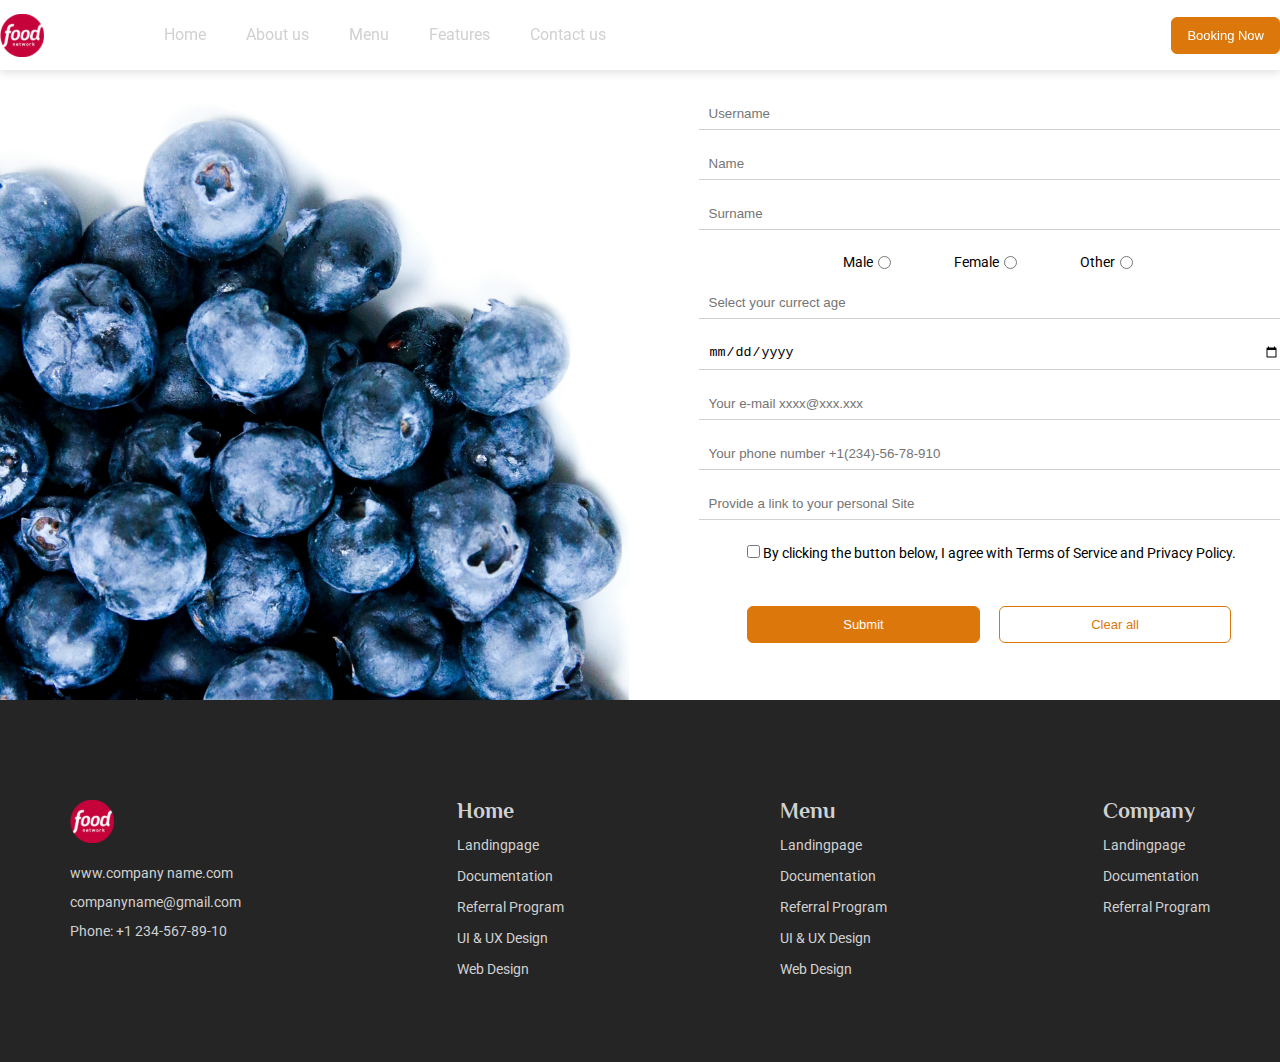
==== pages/form.html @ acdb59c8 "added anchors, pages switch" ====
<!DOCTYPE html>
<html lang="en">
  <head>
    <meta charset="UTF-8" />
    <meta name="viewport" content="width=device-width, initial-scale=1.0" />
    <link rel="stylesheet" href="/css/reset.css" />
    <link rel="stylesheet" href="/css/style.css" />
    <link rel="stylesheet" href="/css/form.css" />
    <title>Form</title>
  </head>
  <body>
    <header class="header center-content">
      <img class="header__logo logo" src="/img/logo.svg" alt="Food Logo" />
      <nav class="menu-bar">
        <ul class="menu-bar__items">
          <li class="menu-bar__list"><a class="menu-bar__link" href="/index.html">Home</a></li>
          <li class="menu-bar__list"><a class="menu-bar__link" href="/index.html">About us</a></li>
          <li class="menu-bar__list"><a class="menu-bar__link" href="/index.html">Menu</a></li>
          <li class="menu-bar__list"><a class="menu-bar__link" href="/index.html">Features</a></li>
          <li class="menu-bar__list"><a class="menu-bar__link" href="/pages/form.html">Contact us</a></li>
        </ul>
      </nav>
      <button class="header__button button">Booking Now</button>
    </header>

    <main class="contacts">
      <img class="contacts__img" src="../img/glen-carrie.jpg" alt="Glen-carrie" />
      <form class="contacts__form" action="./get-success.html" method="GET" autocomplete="off" target="_blank">
        <h2 class="contacts__title section-title">Contact us</h2>
        <div class="contacts__wrap">
          <label for="username"></label>
          <input class="contacts__input" type="text" name="username" id="username" placeholder="Username" maxlength="10" minlength="2" />
        </div>
        <div class="contacts__wrap">
          <label for="name"></label>
          <input class="contacts__input" type="text" name="name" id="name" placeholder="Name" />
        </div>
        <div class="contacts__wrap">
          <label for="surname"></label>
          <input class="contacts__input" type="text" name="surname" id="surname" placeholder="Surname" />
        </div>
        <div class="contacts__wrap select">
          <label class="contacts__label" for="gender">Male</label>
          <input class="contacts__check" type="radio" name="gender" id="male" value="male" placeholder="Gender" />
          <label class="contacts__label" for="gender">Female</label>
          <input class="contacts__check"  type="radio" name="gender" id="female" value="female" placeholder="Gender" />
          <label class="contacts__label" for="gender">Other</label>
          <input class="contacts__check"  type="radio" name="gender" id="other" value="other" placeholder="Gender" />
        </div>
        <div class="contacts__wrap">
          <label for="age"></label>
          <input class="contacts__input" type="number" name="age" id="age" placeholder="Select your currect age" min="18" max="100" required />
        </div>
        <div class="contacts__wrap">
          <label for="dob"></label>
          <input class="contacts__input" type="date" name="dob" id="dob" placeholder="Select your date of birth" min="1930-01-01" max="2006-01-01" />
        </div>
        <div class="contacts__wrap">
          <label for="email"></label>
          <input class="contacts__input" type="email" name="email" id="email" placeholder="Your e-mail xxxx@xxx.xxx" required />
        </div>
        <div class="contacts__wrap">
          <label for="phone"></label>
          <input class="contacts__input" type="tel" name="phone" id="phone" placeholder="Your phone number +1(234)-56-78-910" />
        </div>
        <div class="contacts__wrap">
          <label for="site"></label>
          <input class="contacts__input" type="url" name="site" id="site" placeholder="Provide a link to your personal Site" />
        </div>
        <div class="contacts__wrap select">
          <input  class="contacts__check" type="checkbox" name="agreement" id="agreement" />
          <label class="contacts__auth-label" for="agreement">By clicking the button below, I agree with Terms of Service and Privacy Policy.</label>
        </div>
        <button class="contacts__button button" type="submit">Submit</button>
        <button class="contacts__button button button--white" type="reset">Clear all</button>
      </form>
    </main>

    <footer class="footer footer-contacts">
      <div class="footer-container center-content">
        <div>
          <img src="/img/logo.svg" alt="Logo" />
          <span>www.company name.com</span>
          <span>companyname@gmail.com</span>
          <span>Phone: +1 234-567-89-10</span>
        </div>
        <nav class="footer__menu">
          <h2 class="footer__title">Home</h2>
          <ul class="footer__menu-items">
            <li class="footer__list"><a class="footer__link" href="#">Landingpage</a></li>
            <li class="footer__list"><a class="footer__link" href="#">Documentation</a></li>
            <li class="footer__list"><a class="footer__link" href="#">Referral Program</a></li>
            <li class="footer__list"><a class="footer__link" href="#">UI & UX Design</a></li>
            <li class="footer__list"><a class="footer__link" href="#">Web Design</a></li>
          </ul>
        </nav>
        <nav class="footer__menu">
          <h2 class="footer__title">Menu</h2>
          <ul class="footer__menu-items">
            <li class="footer__list"><a class="footer__link" href="#">Landingpage</a></li>
            <li class="footer__list"><a class="footer__link" href="#">Documentation</a></li>
            <li class="footer__list"><a class="footer__link" href="#">Referral Program</a></li>
            <li class="footer__list"><a class="footer__link" href="#">UI & UX Design</a></li>
            <li class="footer__list"><a class="footer__link" href="#">Web Design</a></li>
          </ul>
        </nav>
        <nav class="footer__menu">
          <h2 class="footer__title">Company</h2>
          <ul class="footer__menu-items">
            <li class="footer__list"><a class="footer__link" href="#">Landingpage</a></li>
            <li class="footer__list"><a class="footer__link" href="#">Documentation</a></li>
            <li class="footer__list"><a class="footer__link" href="#">Referral Program</a></li>
          </ul>
          <div class="socials">
            <i class="fa-brands fa-instagram socials-icon"></i>
            <i class="fa-brands fa-facebook-f socials-icon"></i>
            <i class="fa-brands fa-twitter socials-icon"></i>
            <i class="fa-brands fa-youtube socials-icon"></i>
          </div>
        </nav>
      </div>
    </footer>
  </body>
</html>
---- css/style.css ----
@import url("https://fonts.googleapis.com/css2?family=Philosopher:wght@400;700&family=Roboto:wght@400;700&display=swap");

body {
  font-family: "Roboto", sans-serif;
}
.button {
  background-color: #dc780b;
  padding: 10px 15px;
  border-radius: 6px;
  color: #ffffff;
  border: 1px solid #dc780b;
  font-size: 13px;
  cursor: pointer;
}
.button:hover {
  background-color: #ffffff;
  color: #dc780b;
  transition: all ease 0.3s;
}
.button--white {
  border: 1px solid #dc780b;
  background-color: #ffffff;
  color: #dc780b;
  margin-left: 15px;
}
.button--white:hover {
  background-color: #dc780b;
  color: #ffffff;
  transition: all ease 0.3s;
}
.center-content {
  width: 1140px;
  margin: 0 auto;
}
.section-mt {
  margin-top: 100px;
}
.description,
.card-text {
  font-size: 16px;
  line-height: 24px;
}
.section-title {
  font-family: "Philosopher", sans-serif;
  font-size: 30px;
  font-weight: 700;
  text-align: center;
  margin-bottom: 35px;
  line-height: 40px;
}
.item-title,
.card-title {
  font-family: "Philosopher", sans-serif;
  font-size: 22px;
  font-weight: 700;
  text-align: center;
  margin-bottom: 15px;
}
.section-subtitle {
  color: #dc780b;
  text-align: center;
  font-size: 16px;
  text-transform: uppercase;
  margin-bottom: 13px;
  letter-spacing: 3px;
}

/* ----- Header ----- */
.header {
  width: 100%;
  height: 70px;
  position: fixed;
  display: flex;
  align-items: center;
  background-color: #ffffff;
  box-shadow: 0 4px 8px #0000001a;
  z-index: 2;
}
.header__container {
  display: flex;
  align-items: center;
}
.menu-bar {
  width: 100%;
  display: flex;
  align-items: center;
  justify-content: space-between;
}
.header__button {
  margin-left: auto;
  white-space: nowrap;
}
.header__logo {
  margin-right: 120px;
  cursor: pointer;
}
.menu-bar__list {
  margin-right: 40px;
}
.menu-bar__list:last-child {
  margin-right: 0;
}
.menu-bar__items {
  display: flex;
}
.menu-bar__link {
  text-decoration: none;
  color: #d1d1d1;
}
.menu-bar__link:hover {
  color: #dc780b;
  transition: transform 0.3s;
}
.menu-bar__link--active {
  color: #dc780b;
}

/* ----- Banner ----- */
.banner {
  padding-top: 70px;
  display: flex;
  align-items: center;
  justify-content: space-between;
  position: relative;
}
.banner__title {
  font-family: "Philosopher", sans-serif;
  font-size: 48px;
  font-weight: 700;
  margin-bottom: 40px;
  line-height: 57px;
}
.banner__description {
  margin-bottom: 40px;
}
.banner__img-shadow {
  position: absolute;
  bottom: -90px;
  right: 8%;
  z-index: 1;
}

/* ----- Features ----- */
.features__content {
  display: flex;
  margin-bottom: 30px;
}
.features-item {
  padding: 20px;
  box-sizing: border-box;
  text-align: center;
  margin-right: 20px;
  position: relative;
}
.features-item__title {
  margin-top: 30px;
}
.features-item:hover {
  border-radius: 8px;
  box-shadow: 0 0 15px #e5edf0;
}
.features-item:last-child {
  margin-right: 0;
}
.features-item__img {
  margin-top: 20px;
  width: 45px;
}
.features-item__bg {
  position: absolute;
  top: 20px;
  left: calc(50% - 45px);
}

/* ----- About ----- */
.about {
  position: relative;
}
.about__container {
  display: flex;
  justify-content: space-between;
  align-items: center;
}
.about__img {
  margin-right: 80px;
  border-radius: 40px;
}
.about__img-vector {
  position: absolute;
  left: 0;
  top: -45%;
  z-index: -1;
}
.about__subtitle,
.about__title {
  text-align: left;
}
.about__button {
  margin-top: 40px;
}

/* ----- Menu ----- */
.menu-description {
  width: 60%;
  margin: 0 auto;
  text-align: center;
  margin-bottom: 40px;
}
.menu-container {
  display: flex;
  justify-content: space-between;
  flex-wrap: wrap;
  gap: 20px;
  margin-bottom: 40px;
}
.item-wrap {
  padding: 20px;
}
.item-text-wrap {
  display: flex;
  justify-content: space-between;
}
.menu-container > div {
  width: 32%;
  border: 1px solid #d1d1d1;
  border-top-left-radius: 70px;
  border-top-right-radius: 8px;
  box-sizing: border-box;
}
.menu-container > div:hover {
  box-shadow: 0 0 10px rgba(0, 0, 0, 0.2);
  transition: box-shadow 0.3s ease;
}
.menu-container img {
  width: 100%;
  border-top-left-radius: 70px;
  border-bottom-right-radius: 70px;
  border-top-right-radius: 8px;
}
.rate-wrap {
  margin-top: 15px;
  display: flex;
  justify-content: space-between;
}
.fa-star,
.fa-plus {
  color: #dc780b;
  font-size: 14px;
}
.star-grey {
  color: #d1d1d1;
}
.menu button {
  display: block;
  margin: 0 auto 20px;
}

/* ----- Menu Bootstrap ----- */
/* .card {
  padding-right: 0;
  padding-left: 0;
} */

/* ----- Takeaway ----- */
.takeaway {
  background-color: #fbf1e7;
  width: 100%;
}
.takeaway__subtitle,
.takeaway__title {
  text-align: left;
}
.takeaway__container {
  /* margin: 0 auto; */
  width: 950px;
  display: flex;
  align-items: center;
}
.takeaway__content {
  margin-right: 70px;
}
.takeaway__img {
  border-radius: 60px;
}
.takeaway__description {
  margin-bottom: 40px;
}
.takeaway__button--apple {
  background-color: #000000;
  border: 1px solid #000000;
  color: #ffffff;
  margin-right: 15px;
  padding: 8px 15px;
  border-radius: 6px;
  font-size: 13px;
  cursor: pointer;
}
.takeaway__button--apple:hover {
  background-color: #ffffff;
  color: #000000;
  transition: all ease 0.3s;
}
.takeaway__button--google {
  background-color: transparent;
  border: 1px solid #d1d1d1;
  color: #000000;
  padding: 8px 15px;
  border-radius: 6px;
  font-size: 13px;
}
.takeaway__button--google:hover {
  background-color: #000000;
  color: #ffffff;
  transition: all ease 0.3s;
}

/* ----- Testimonial ----- */
.testimonial {
  text-align: center;
  margin-bottom: 70px;
}
.testimonial__container {
  margin: 0 auto;
  width: 60%;
  position: relative;
}
.testimonial__img-vector {
  position: absolute;
  right: 45%;
  top: 40%;
  z-index: -1;
}
.testimonial__img {
  margin: 50px 0 30px;
}
.testimonial__description {
  margin-bottom: 20px;
}
.testimonial__author {
  text-transform: uppercase;
  font-size: 16px;
  margin: 20px 0 10px;
}
.testimonial__author-position {
  font-size: 12px;
}

/* ----- Contact ----- */
.contact {
  width: 100%;
  background-color: #fbf1e7;
  padding-top: 100px;
  padding-bottom: 120px;
}
.contact__container {
  margin: 0 auto;
  width: 60%;
}
.form {
  font-size: 0;
  width: inherit;
  display: flex;
  justify-content: center;
  margin: 0 auto;
}
.form__input {
  font-size: 14px;
  border: 1px solid #ffffff;
  width: 400px;
  padding: 20px;
  border-top-left-radius: 8px;
  border-bottom-left-radius: 8px;
}
.form__button {
  padding: 20px 25px;
}
.form__input:focus {
  outline: none;
}
.form__input:focus::placeholder {
  color: transparent;
}

/* ----- Footer ----- */
.footer {
  background-color: #252525;
}
.footer__menu {
  flex-direction: column;
}
.footer__title {
  font-family: "Philosopher", sans-serif;
  font-size: 22px;
  font-weight: 700;
  margin-bottom: 15px;
  color: #d1d1d1;
}
.footer img {
  margin-bottom: 20px;
}
.footer-container {
  display: flex;
  justify-content: space-between;
  padding-top: 100px;
  padding-bottom: 70px;
}
.footer-container div span {
  display: block;
  color: #d1d1d1;
  font-size: 14px;
  margin-bottom: 15px;
}
.footer__list {
  margin-bottom: 15px;
}
.footer__link {
  color: #d1d1d1;
  font-size: 14px;
  text-decoration: none;
}
.footer__link:hover {
  color: #dc780b;
}
.socials-icon {
  color: #d1d1d1;
  margin-right: 10px;
}
.socials-icon:last-child {
  margin-right: 0;
}
.socials-icon:hover {
  color: #dc780b;
}
---- css/form.css ----
.contacts {
    text-align: center;
  display: flex;
}
.contacts__img {
  height: 700px;
  margin-right: 70px;
}
.contacts__form {
  width: 600px;
  padding-top: 30px;
}
.contacts__wrap {
  display: flex;
  flex-direction: column;
  margin-bottom: 25px;
}
.contacts__input {
  border: none;
  border-bottom: 1px solid #d1d1d1;
  padding-left: 10px;
  padding-bottom: 8px;
}
/* .contacts__input::placeholder {
  color: #d1d1d1;
} */
.contacts__input:focus {
  outline: none;
}
.contacts__input:focus::placeholder {
  color: transparent;
}
.select {
  flex-direction: row;
  justify-content: center;
  align-items: center;
}
.contacts__label {
  font-size: 14px;
  margin-left: 60px;
  /* color: #757575; */
}
.contacts__label:first-child {
  margin-left: 0;
}
.contacts__check {
  margin-top: 0;
  color: #d1d1d1;
}
.contacts__auth-label {
  font-size: 14px;
}
.contacts__button {
  /* display: inline-block; */
  margin-top: 20px;
  width: 40%;
}
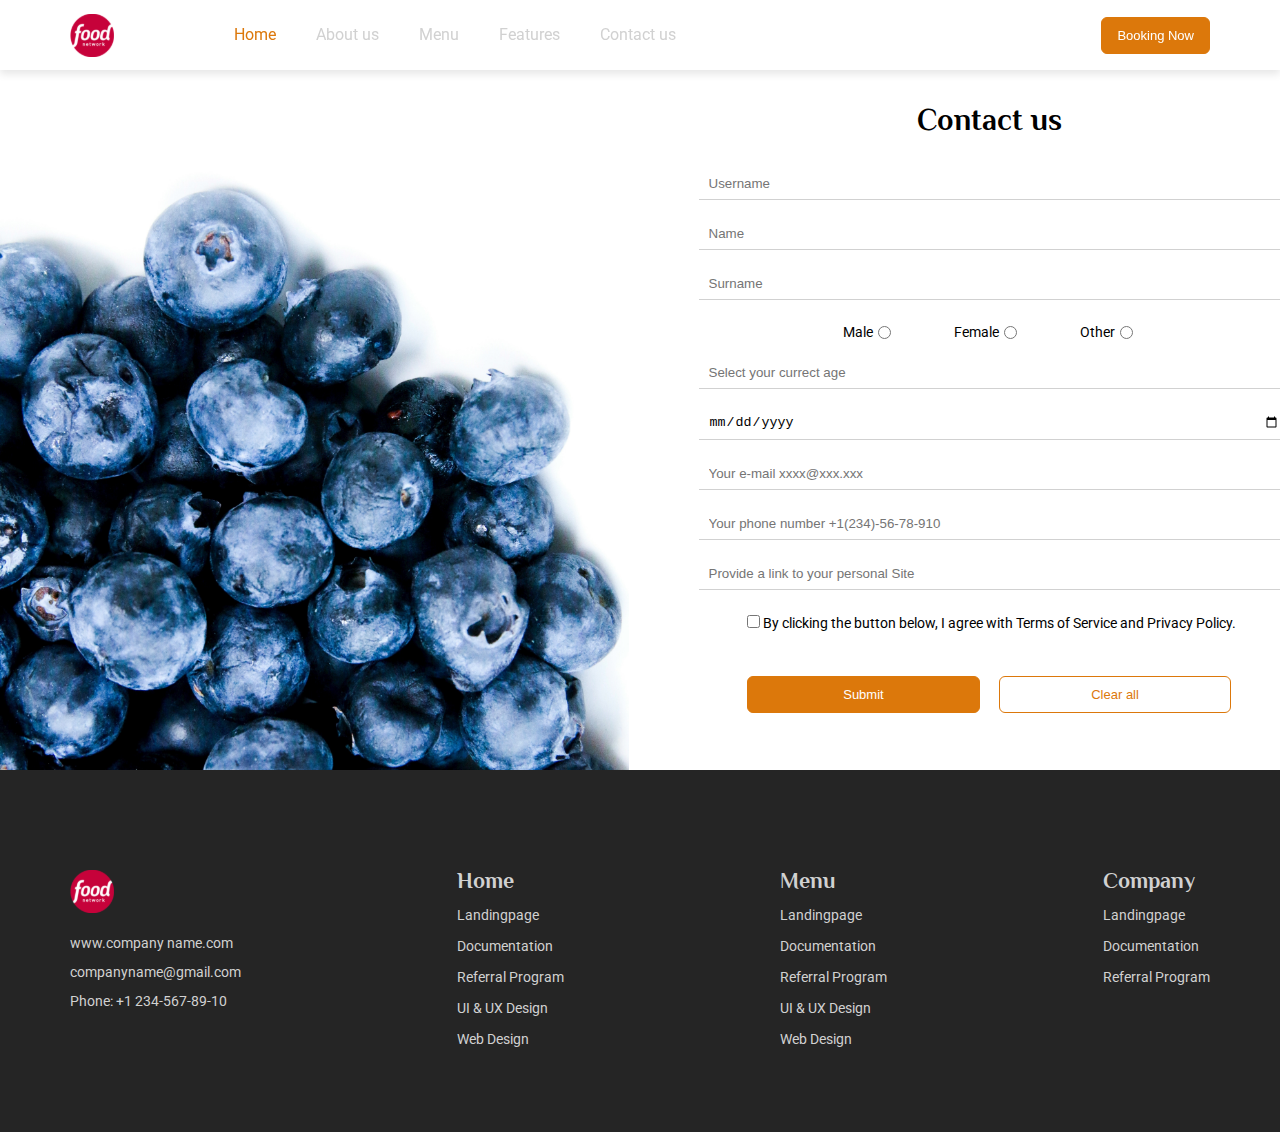
==== commit 1f87c17c: "made corrections in header" ====
--- a/pages/form.html
+++ b/pages/form.html
@@ -9,18 +9,20 @@
     <title>Form</title>
   </head>
   <body>
-    <header class="header center-content">
-      <img class="header__logo logo" src="/img/logo.svg" alt="Food Logo" />
-      <nav class="menu-bar">
-        <ul class="menu-bar__items">
-          <li class="menu-bar__list"><a class="menu-bar__link" href="/index.html">Home</a></li>
-          <li class="menu-bar__list"><a class="menu-bar__link" href="/index.html">About us</a></li>
-          <li class="menu-bar__list"><a class="menu-bar__link" href="/index.html">Menu</a></li>
-          <li class="menu-bar__list"><a class="menu-bar__link" href="/index.html">Features</a></li>
-          <li class="menu-bar__list"><a class="menu-bar__link" href="/pages/form.html">Contact us</a></li>
-        </ul>
-      </nav>
-      <button class="header__button button">Booking Now</button>
+    <header class="header">
+      <div class="header__container center-content">
+        <img class="header__logo logo" src="/img/logo.svg" alt="Food Logo" />
+        <nav class="menu-bar">
+          <ul class="menu-bar__items">
+            <li class="menu-bar__list"><a class="menu-bar__link menu-bar__link--active" href="#">Home</a></li>
+            <li class="menu-bar__list"><a class="menu-bar__link" href="/index.html">About us</a></li>
+            <li class="menu-bar__list"><a class="menu-bar__link" href="/index.html">Menu</a></li>
+            <li class="menu-bar__list"><a class="menu-bar__link" href="/index.html">Features</a></li>
+            <li class="menu-bar__list"><a class="menu-bar__link" href="./pages/form.html">Contact us</a></li>
+          </ul>
+        </nav>
+        <button class="header__button button">Booking Now</button>
+      </div>
     </header>
 
     <main class="contacts">
--- a/css/form.css
+++ b/css/form.css
@@ -1,4 +1,5 @@
 .contacts {
+  padding-top: 70px;
     text-align: center;
   display: flex;
 }
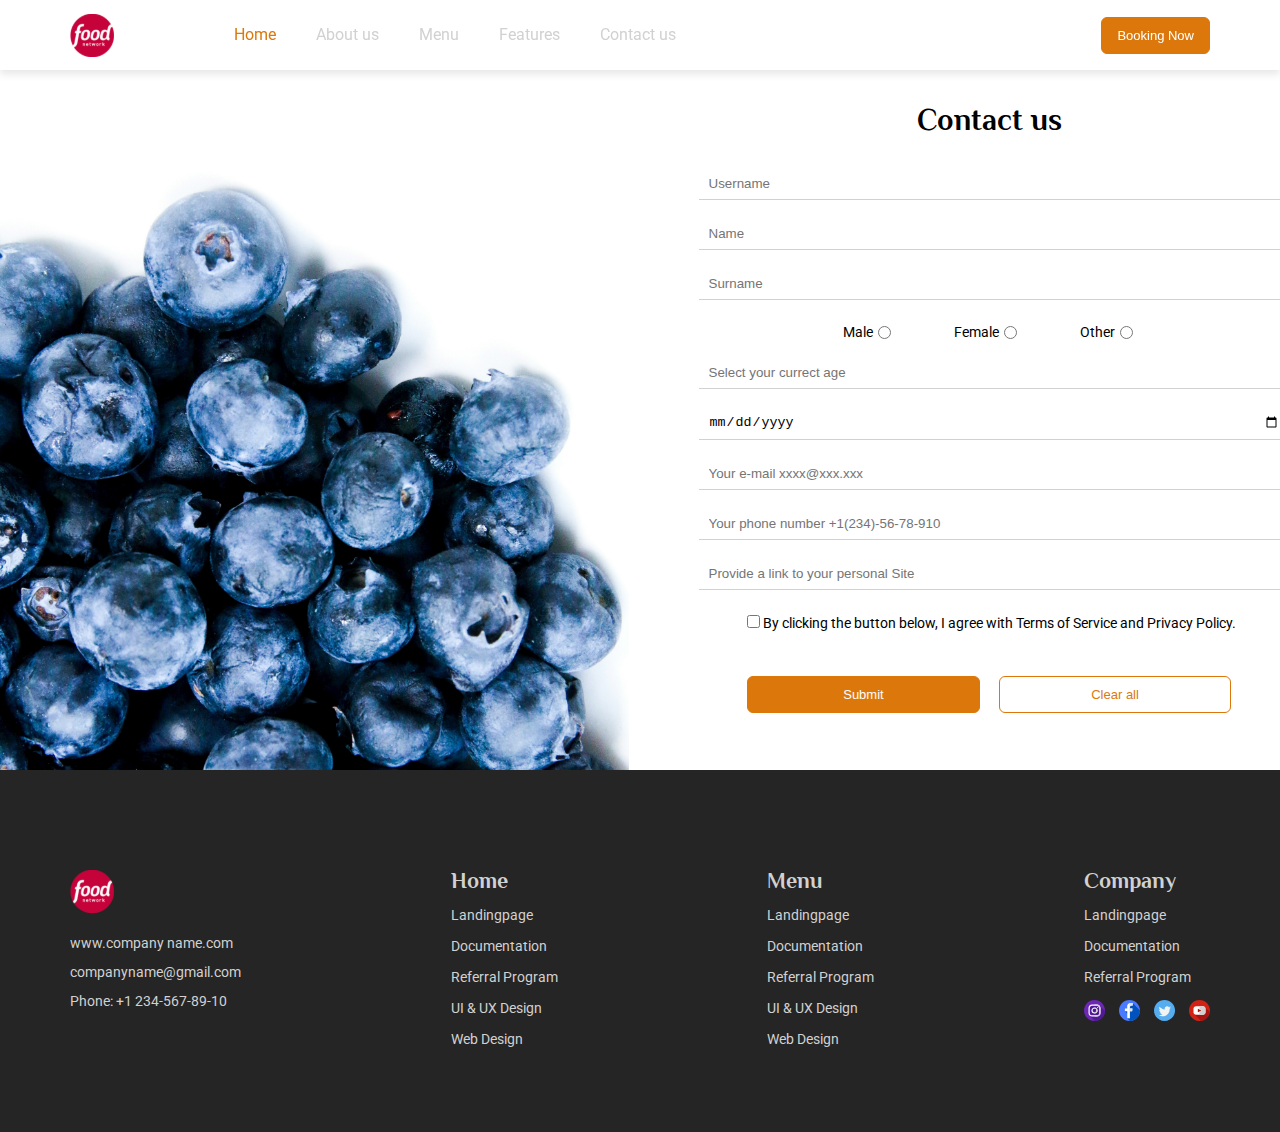
==== commit 563463c1: "added svg icons to footer" ====
--- a/pages/form.html
+++ b/pages/form.html
@@ -114,10 +114,10 @@
             <li class="footer__list"><a class="footer__link" href="#">Referral Program</a></li>
           </ul>
           <div class="socials">
-            <i class="fa-brands fa-instagram socials-icon"></i>
-            <i class="fa-brands fa-facebook-f socials-icon"></i>
-            <i class="fa-brands fa-twitter socials-icon"></i>
-            <i class="fa-brands fa-youtube socials-icon"></i>
+            <a class="socials__link" href="https://www.instagram.com/"><img class="socials__icon" src="/img/socials/instagram.svg" alt="Instagram icon"></a>
+            <a class="socials__link" href="https://www.facebook.com/"><img class="socials__icon" src="/img/socials/facebook.svg" alt="Facebook icon"></a>
+            <a class="socials__link" href="https://twitter.com/"><img class="socials__icon" src="/img/socials/twitter.svg" alt="Twitter icon"></a>
+            <a class="socials__link" href="https://www.youtube.com/"><img class="socials__icon" src="/img/socials/youtube.svg" alt="Youtube icon"></a>
           </div>
         </nav>
       </div>
--- a/css/style.css
+++ b/css/style.css
@@ -421,14 +421,11 @@
 .footer__link:hover {
   color: #dc780b;
 }
-.socials-icon {
-  color: #d1d1d1;
+.socials__link {
   margin-right: 10px;
 }
-.socials-icon:last-child {
+.socials__link:last-child {
   margin-right: 0;
 }
-.socials-icon:hover {
-  color: #dc780b;
-}
-
+
+
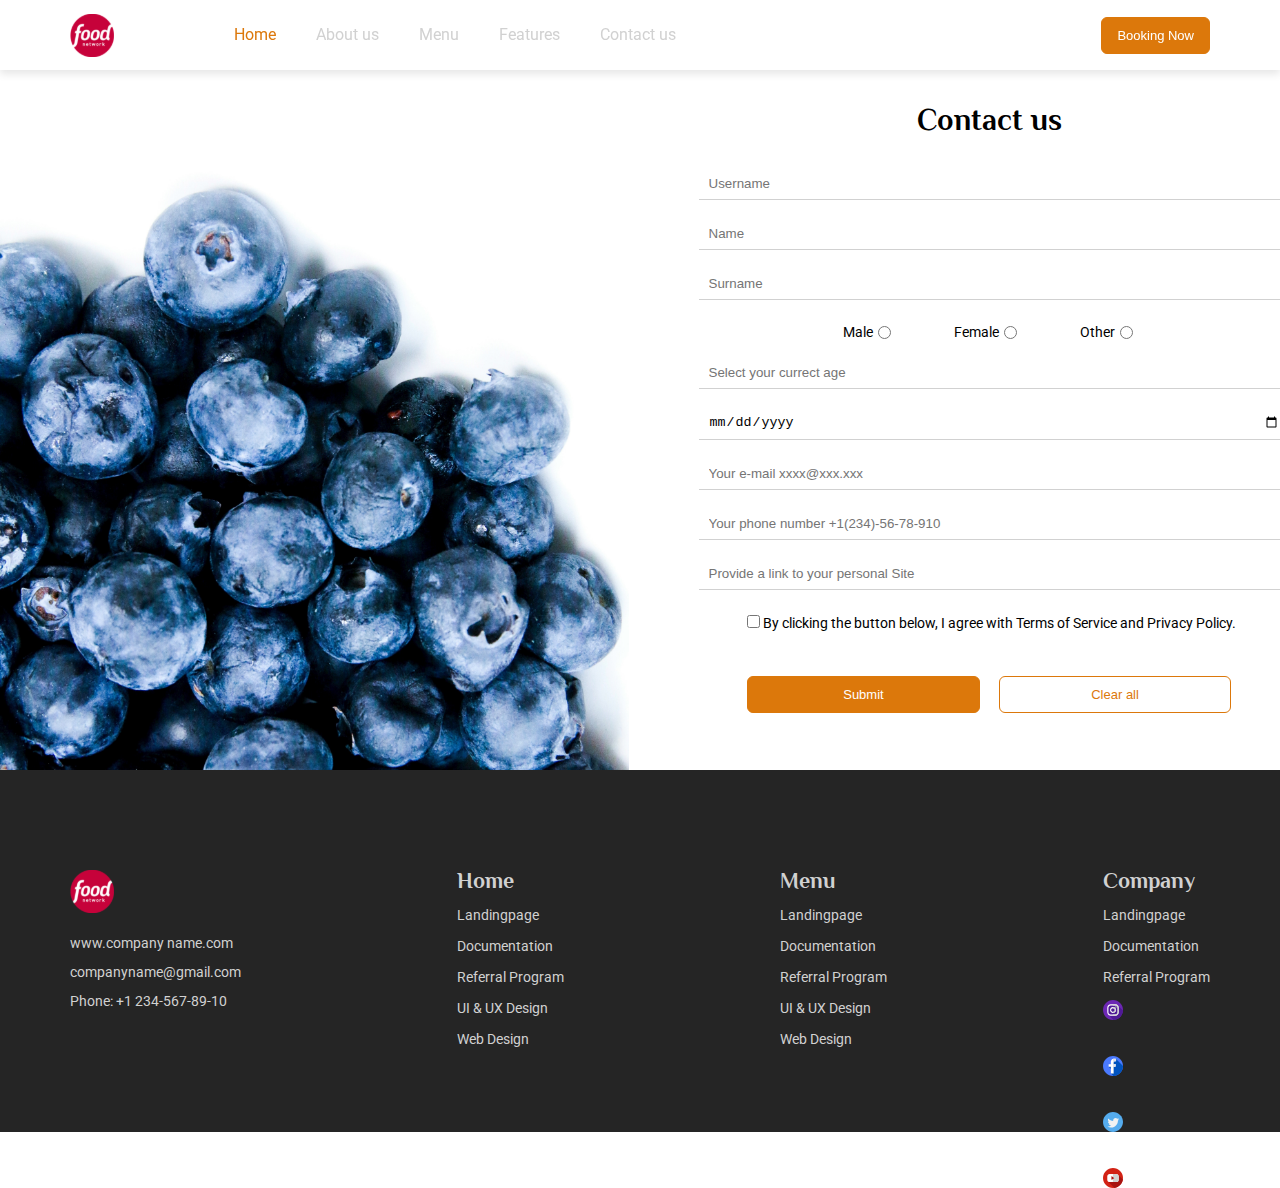
==== commit 7ebeed50: "added svg icons to footer, tried svg sprite" ====
--- a/pages/form.html
+++ b/pages/form.html
@@ -14,7 +14,7 @@
         <img class="header__logo logo" src="/img/logo.svg" alt="Food Logo" />
         <nav class="menu-bar">
           <ul class="menu-bar__items">
-            <li class="menu-bar__list"><a class="menu-bar__link menu-bar__link--active" href="#">Home</a></li>
+            <li class="menu-bar__list"><a class="menu-bar__link menu-bar__link--active" href="/index.html">Home</a></li>
             <li class="menu-bar__list"><a class="menu-bar__link" href="/index.html">About us</a></li>
             <li class="menu-bar__list"><a class="menu-bar__link" href="/index.html">Menu</a></li>
             <li class="menu-bar__list"><a class="menu-bar__link" href="/index.html">Features</a></li>
--- a/css/style.css
+++ b/css/style.css
@@ -16,6 +16,7 @@
   background-color: #ffffff;
   color: #dc780b;
   transition: all ease 0.3s;
+  transform: scale(1.1);
 }
 .button--white {
   border: 1px solid #dc780b;
@@ -26,7 +27,8 @@
 .button--white:hover {
   background-color: #dc780b;
   color: #ffffff;
-  transition: all ease 0.3s;
+  transition: all ease-in-out 0.3s;
+  transform: scale(1.1);
 }
 .center-content {
   width: 1140px;
@@ -200,7 +202,7 @@
 }
 
 /* ----- Menu ----- */
-.menu-description {
+/* .menu-description {
   width: 60%;
   margin: 0 auto;
   text-align: center;
@@ -253,12 +255,25 @@
 .menu button {
   display: block;
   margin: 0 auto 20px;
-}
+} */
+
+
 
 /* ----- Menu Bootstrap ----- */
-/* .card {
-  padding-right: 0;
-  padding-left: 0;
+.menu__image-radius {
+  border-top-left-radius: 70px;
+  border-bottom-right-radius: 70px;
+  /* border-top-right-radius: 8px; */
+}
+.menu__card-radius {
+  border-top-left-radius: 70px;
+}
+.menu-boot {
+  text-align: center;
+}
+/* .menu__boot-button {
+  margin-top: 30px;
+  margin-bottom: 30px;
 } */
 
 /* ----- Takeaway ----- */
@@ -427,5 +442,23 @@
 .socials__link:last-child {
   margin-right: 0;
 }
-
-
+.socials {
+  width: 20px;
+  height: 20px; 
+  margin-right: 10px;
+  
+}
+.socials:last-child {
+  margin-right: 0;
+}
+.socials__icon {
+  display: block;
+  height: 20px;
+  width: 20px;
+}
+.socials__icon:hover {
+  transition: all ease 0.3s;
+  transform: scale(1.2);
+}
+
+
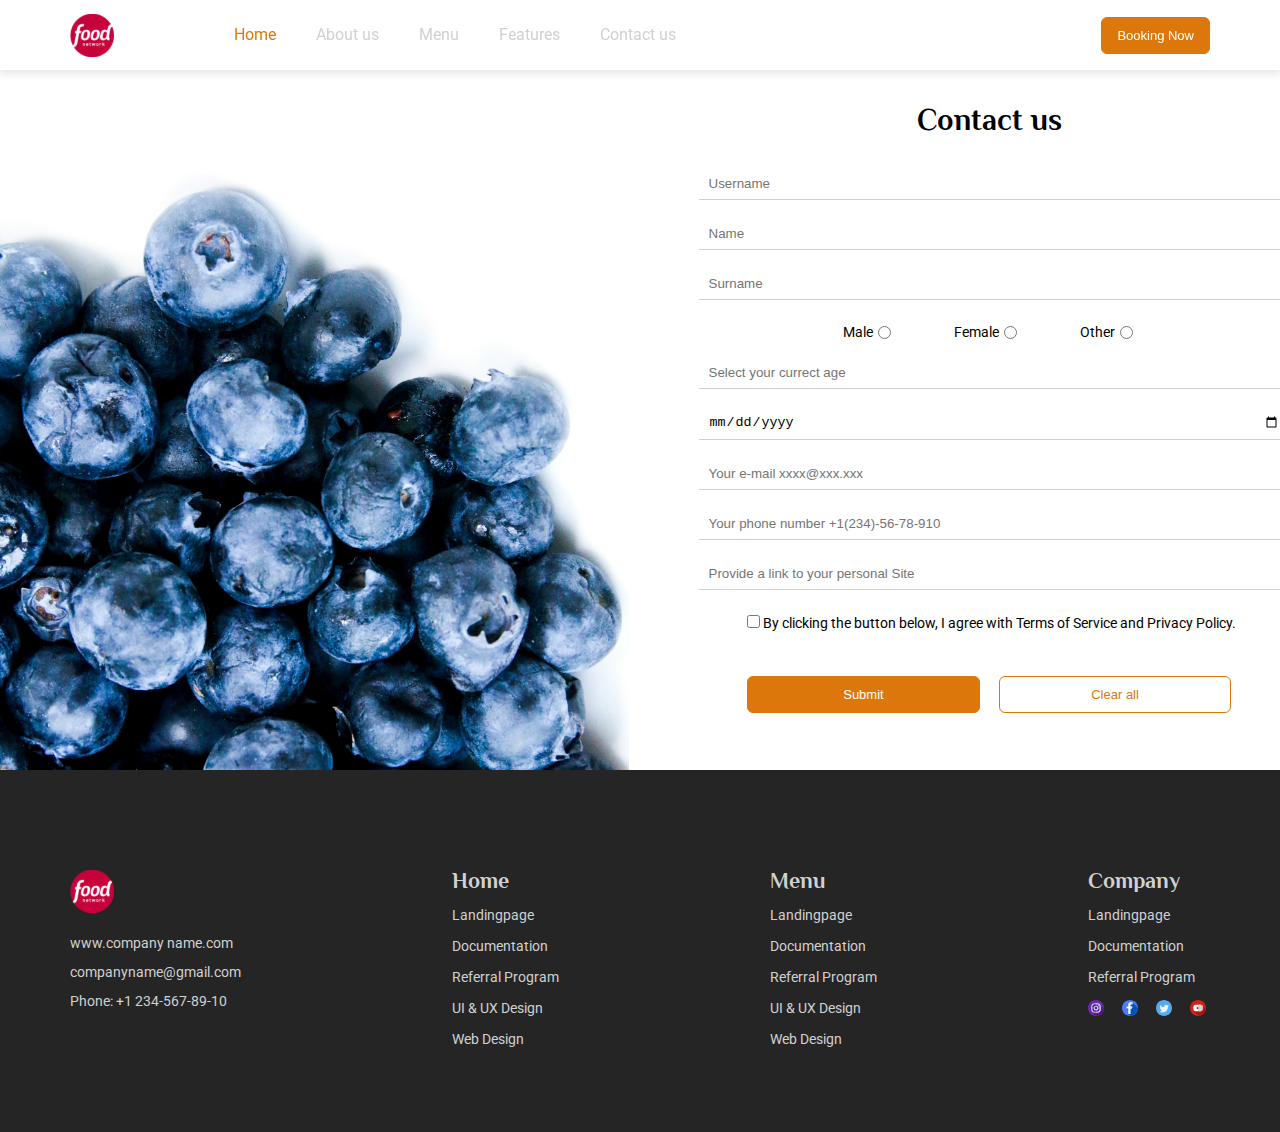
==== commit c5a21809: "added hover effects to menu-boot section" ====
--- a/pages/form.html
+++ b/pages/form.html
@@ -113,12 +113,24 @@
             <li class="footer__list"><a class="footer__link" href="#">Documentation</a></li>
             <li class="footer__list"><a class="footer__link" href="#">Referral Program</a></li>
           </ul>
-          <div class="socials">
+          <!-- <div class="socials">
             <a class="socials__link" href="https://www.instagram.com/"><img class="socials__icon" src="/img/socials/instagram.svg" alt="Instagram icon"></a>
             <a class="socials__link" href="https://www.facebook.com/"><img class="socials__icon" src="/img/socials/facebook.svg" alt="Facebook icon"></a>
             <a class="socials__link" href="https://twitter.com/"><img class="socials__icon" src="/img/socials/twitter.svg" alt="Twitter icon"></a>
             <a class="socials__link" href="https://www.youtube.com/"><img class="socials__icon" src="/img/socials/youtube.svg" alt="Youtube icon"></a>
-          </div>
+          </div> -->
+          <svg class="socials">
+            <a class="socials__link" href="https://www.instagram.com/"><use class="socials__icon" href="/img/socials/symbol-defs.svg#icon-instagram"></use></a>
+          </svg>
+          <svg class="socials">
+            <a class="socials__link" href="https://www.facebook.com/"><use class="socials__icon" href="/img/socials/symbol-defs.svg#icon-facebook"></use></a>
+          </svg>
+          <svg class="socials">
+            <a class="socials__link" href="https://twitter.com/"><use class="socials__icon" href="/img/socials/symbol-defs.svg#icon-twitter"></use></a>
+          </svg>
+          <svg class="socials">
+            <a class="socials__link" href="https://www.youtube.com/"><use class="socials__icon" href="/img/socials/symbol-defs.svg#icon-youtube"></use></a>
+          </svg>
         </nav>
       </div>
     </footer>
--- a/css/style.css
+++ b/css/style.css
@@ -263,18 +263,37 @@
 .menu__image-radius {
   border-top-left-radius: 70px;
   border-bottom-right-radius: 70px;
-  /* border-top-right-radius: 8px; */
 }
 .menu__card-radius {
   border-top-left-radius: 70px;
 }
 .menu-boot {
-  text-align: center;
-}
-/* .menu__boot-button {
-  margin-top: 30px;
-  margin-bottom: 30px;
-} */
+  display: flex;
+  align-items: center;
+  flex-direction: column;
+}
+.menu__boot-description {
+  margin-bottom: 20px;
+  text-align: center;
+}
+.rate-wrap {
+  margin-top: 15px;
+  display: flex;
+  justify-content: space-between;
+}
+.fa-star,
+.fa-plus {
+  color: #dc780b;
+  font-size: 14px;
+}
+.star-grey {
+  color: #d1d1d1;
+}
+.card:hover {
+  box-shadow: 0 0 10px rgba(0, 0, 0, 0.2);
+  transition: box-shadow 0.3s ease;
+}
+
 
 /* ----- Takeaway ----- */
 .takeaway {
